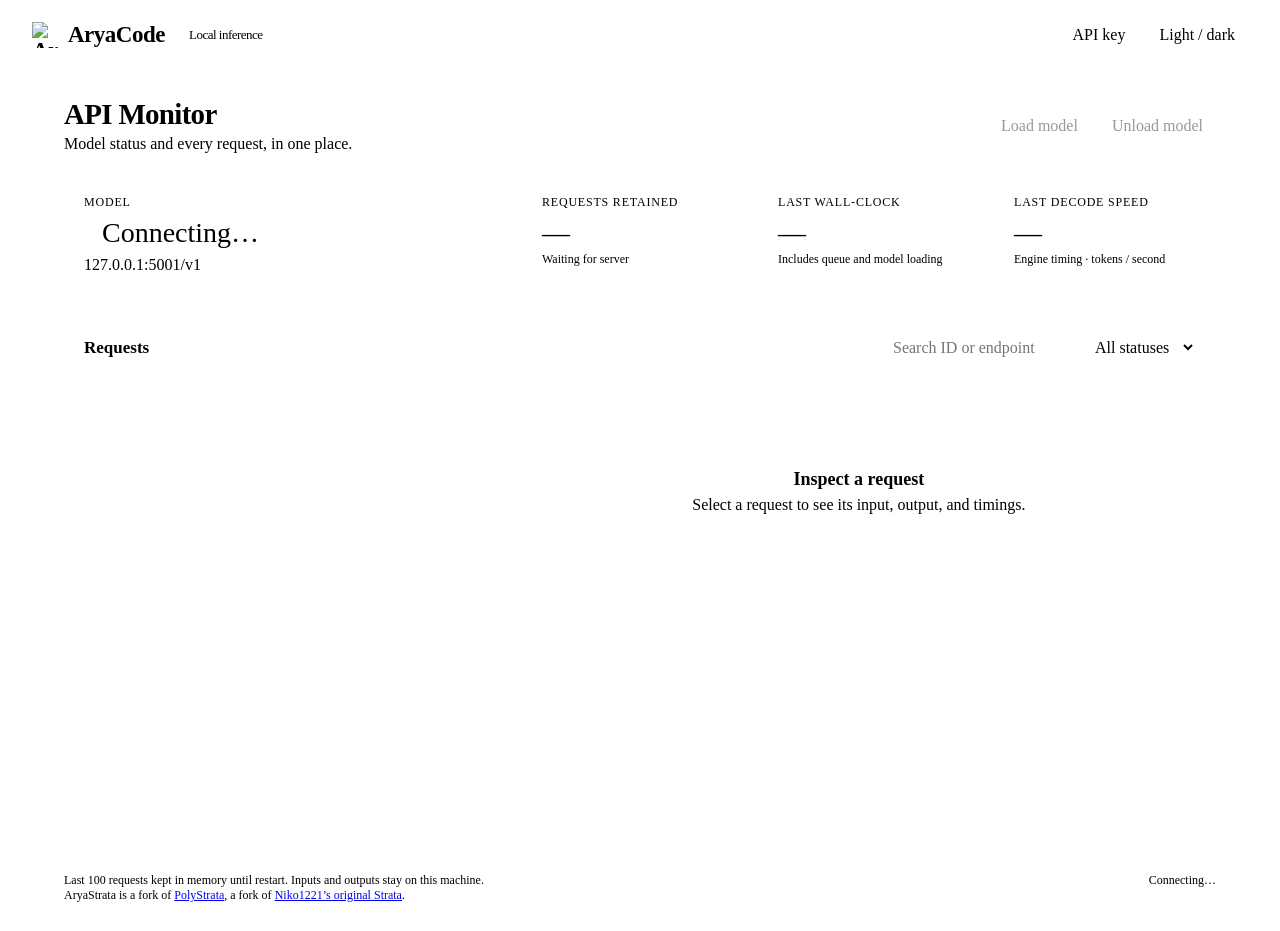
==== serve/web/monitor.html @ 2193a3df "Qwen3.8 27B on strata-poly: dense qwen35, installer, tools, calibrated models Engine - dense qwen35:" ====
<!doctype html>
<html lang="en" data-theme="dark">
<head>
<meta charset="utf-8"><meta name="viewport" content="width=device-width, initial-scale=1">
<title>AryaCode API Monitor</title>
<link rel="icon" href="/web/favicon.svg" type="image/svg+xml">
<link rel="stylesheet" href="/web/tokens.css">
<style>
*{box-sizing:border-box}body{margin:0;background:var(--st-bg);color:var(--st-ink);font:15px/1.5 var(--st-font)}
button,input,select{font:inherit}button{cursor:pointer;color:inherit;background:var(--st-surface-2);border:1px solid var(--st-line);border-radius:9px;padding:8px 13px}button:hover{border-color:var(--st-accent)}button:disabled{opacity:.4;cursor:default}button:focus-visible,input:focus-visible,select:focus-visible{outline:2px solid var(--st-focus);outline-offset:3px}[hidden]{display:none!important}
header{height:70px;padding:0 32px;display:flex;align-items:center;justify-content:space-between;border-bottom:1px solid var(--st-line);background:var(--st-surface)}.brand{display:inline-flex;align-items:center;gap:10px;font-size:23px;font-weight:800;letter-spacing:-.5px}.brand img{width:26px;height:26px}.brand span{font-size:13px;font-weight:400;margin-left:14px;color:var(--st-ink-muted)}main{width:min(100% - 64px,1840px);margin:auto;padding:28px 32px}.top{display:flex;align-items:center;justify-content:space-between;gap:24px}h1{margin:0;font-size:29px;letter-spacing:-.7px}h2{font-size:17px;margin:0}.sub,.muted{color:var(--st-ink-muted)}.sub{margin:4px 0 0}.controls{display:flex;gap:8px;flex-wrap:wrap}.primary{background:var(--st-accent);color:var(--st-accent-ink);border-color:transparent}.notice{margin-top:16px;padding:10px 14px;background:var(--st-danger-tint);color:var(--st-danger-text);border-radius:9px}.cards{display:grid;grid-template-columns:2fr repeat(3,1fr);gap:14px;margin:24px 0}.card{padding:18px 20px;border:1px solid var(--st-line);border-radius:13px;background:var(--st-surface)}.label{font-size:12px;color:var(--st-ink-muted);text-transform:uppercase;letter-spacing:.8px}.value{font-size:28px;font-weight:500;line-height:1.4;margin-top:3px}.model{font:12px var(--st-font-mono);overflow-wrap:anywhere;margin-top:4px;color:var(--st-ink-muted)}.dot{display:inline-block;width:9px;height:9px;border-radius:100%;background:var(--st-ink-muted);margin-right:9px}.loaded .dot{background:var(--st-accent)}.busy .dot{background:var(--st-warn)}.panel{border:1px solid var(--st-line);border-radius:14px;background:var(--st-surface);overflow:hidden}.panel-bar{padding:15px 20px;border-bottom:1px solid var(--st-line);display:flex;align-items:center;justify-content:space-between;gap:12px}.filters{display:flex;gap:8px}input,select{color:inherit;border:1px solid var(--st-line);background:var(--st-bg);padding:7px 10px;border-radius:8px}#search{width:190px}.workspace{display:grid;grid-template-columns:minmax(340px,38%) minmax(0,1fr);min-height:480px}.requests{border-right:1px solid var(--st-line);max-height:650px;overflow:auto}.request{display:block;width:100%;border:0;border-bottom:1px solid var(--st-line-soft);border-radius:0;padding:15px 20px;text-align:left;background:transparent}.request.selected{background:var(--st-accent-tint);box-shadow:inset 3px 0 var(--st-accent)}.request:hover{background:var(--st-surface-2)}.row{display:flex;justify-content:space-between;gap:12px}.endpoint{font:12px var(--st-font-mono);margin:8px 0 5px;overflow-wrap:anywhere}.tag{font-size:11px;border-radius:5px;padding:2px 6px;background:var(--st-surface-2);color:var(--st-ink-muted)}.tag.completed{color:var(--st-accent-text);background:var(--st-accent-tint)}.tag.error{color:var(--st-danger-text);background:var(--st-danger-tint)}.tag.loading,.tag.generating,.tag.queued{color:var(--st-warn-text);background:var(--st-warn-tint)}.small{font-size:12px;color:var(--st-ink-muted)}.detail{min-width:0;padding:20px}.empty{padding:70px 24px;text-align:center;color:var(--st-ink-muted)}.empty strong{display:block;color:var(--st-ink);font-size:18px;margin-bottom:6px}.detail-title{font:13px var(--st-font-mono)}.facts{display:grid;grid-template-columns:repeat(4,1fr);gap:10px;margin:18px 0}.fact{background:var(--st-bg);border-radius:8px;padding:9px 11px}.fact span{font-size:11px;color:var(--st-ink-muted);display:block}.fact b{font-weight:500;font-size:16px}.tabs{display:flex;align-items:center;gap:5px;border-bottom:1px solid var(--st-line);padding-bottom:10px}.tabs button{padding:6px 10px;border-color:transparent;background:transparent;font-size:13px}.tabs button[aria-selected=true]{background:var(--st-surface-2);color:var(--st-accent-text)}.tabs #copy{margin-left:auto;border-color:var(--st-line)}pre{margin:14px 0 0;padding:15px;background:var(--st-bg);border:1px solid var(--st-line-soft);border-radius:9px;font:12px/1.6 var(--st-font-mono);white-space:pre-wrap;overflow-wrap:anywhere;max-height:400px;overflow:auto;min-height:180px}.detail-error{margin:12px 0;padding:10px 12px;border-radius:8px;background:var(--st-danger-tint);color:var(--st-danger-text);font-size:12px;overflow-wrap:anywhere}footer{margin-top:14px;font-size:12px;color:var(--st-ink-muted);display:flex;justify-content:space-between;gap:20px}#auth{margin-top:16px;padding:14px;display:flex;gap:10px;align-items:center}#auth input{flex:1;max-width:400px}
@media(max-width:950px){.cards{grid-template-columns:repeat(2,1fr)}.workspace{grid-template-columns:1fr}.requests{border-right:0;border-bottom:1px solid var(--st-line);max-height:260px}.top{align-items:flex-start}.brand span{display:none}}@media(max-width:600px){main{padding:20px 14px}header{padding:0 16px}.top{flex-direction:column;gap:14px}.cards{gap:8px}.card{padding:12px}.value{font-size:23px}.panel-bar{align-items:flex-start;flex-direction:column}#search{width:160px}.facts{grid-template-columns:repeat(2,1fr)}footer{flex-direction:column;gap:4px}}
</style>
<script defer src="/web/monitor.js"></script>
</head>
<body>
<header><div class="brand"><img src="/web/brand-mark.svg" alt="AryaCode mark">AryaCode <span>Local inference</span></div><div class="controls"><button id="key">API key</button><button id="theme" aria-label="Switch color theme">Light / dark</button></div></header>
<main>
<div class="top"><div><h1>API Monitor</h1><p class="sub">Model status and every request, in one place.</p></div><div class="controls"><button id="load" class="primary" disabled>Load model</button><button id="unload" disabled>Unload model</button></div></div>
<div id="error" class="notice" role="status" hidden></div>
<form id="auth" class="panel" hidden><label for="api-key">API key</label><input id="api-key" type="password" autocomplete="off" placeholder="Only needed if the server has a key"><button class="primary">Connect</button></form>
<div class="cards">
<div class="card"><div class="label">Model</div><div id="model-state" class="value"><span class="dot"></span><span id="loaded">Connecting…</span></div><div id="model" class="model">127.0.0.1:5001/v1</div></div>
<div class="card"><div class="label">Requests retained</div><div id="count" class="value">—</div><div id="active" class="small">Waiting for server</div></div>
<div class="card"><div class="label">Last wall-clock</div><div id="wall" class="value">—</div><div class="small">Includes queue and model loading</div></div>
<div class="card"><div class="label">Last decode speed</div><div id="speed" class="value">—</div><div class="small">Engine timing · tokens / second</div></div>
</div>
<section class="panel"><div class="panel-bar"><h2>Requests</h2><div class="filters"><input id="search" aria-label="Filter requests" placeholder="Search ID or endpoint"><select id="filter" aria-label="Request status"><option value="all">All statuses</option><option value="active">Active</option><option value="completed">Completed</option><option value="error">Errors</option></select></div></div>
<div class="workspace"><div id="requests" class="requests" aria-label="Request list"></div><div class="detail">
<div id="no-selection" class="empty"><strong>Inspect a request</strong>Select a request to see its input, output, and timings.</div>
<div id="selection" hidden><div class="row"><div id="detail-title" class="detail-title"></div><span id="detail-status" class="tag"></span></div><div id="detail-time" class="small"></div>
<div class="facts"><div class="fact"><span>Wall-clock</span><b id="detail-wall">—</b></div><div class="fact"><span>Model load</span><b id="detail-load">—</b></div><div class="fact"><span>Queue wait</span><b id="detail-queue">—</b></div><div class="fact"><span>First token</span><b id="detail-first">—</b></div><div class="fact"><span>Prompt tokens</span><b id="detail-prompt">—</b></div><div class="fact"><span>Output tokens</span><b id="detail-tokens">—</b></div><div class="fact"><span>Decode speed</span><b id="detail-speed">—</b></div><div class="fact"><span>Response format</span><b id="detail-format">—</b></div></div>
<div id="detail-error" class="detail-error" hidden></div><div class="tabs" role="tablist" aria-label="Request content"><button role="tab" data-pane="input" aria-selected="true">Input</button><button role="tab" data-pane="output" aria-selected="false">Output</button><button role="tab" data-pane="reasoning" aria-selected="false">Reasoning</button><button role="tab" data-pane="response" aria-selected="false">API response</button><button id="copy">Copy</button></div>
<div id="content-note" class="small" style="margin-top:10px"></div><pre id="content" role="tabpanel" aria-label="Request content"></pre></div>
</div></div></section>
<footer><span>Last 100 requests kept in memory until restart. Inputs and outputs stay on this machine.<br>AryaStrata is a fork of <a href="https://github.com/VecSzn/PolyStrata" target="_blank" rel="noopener noreferrer">PolyStrata</a>, a fork of <a href="https://github.com/Niko1221/Strata" target="_blank" rel="noopener noreferrer">Niko1221’s original Strata</a>.</span><span id="updated">Connecting…</span></footer>
</main>
</body></html>
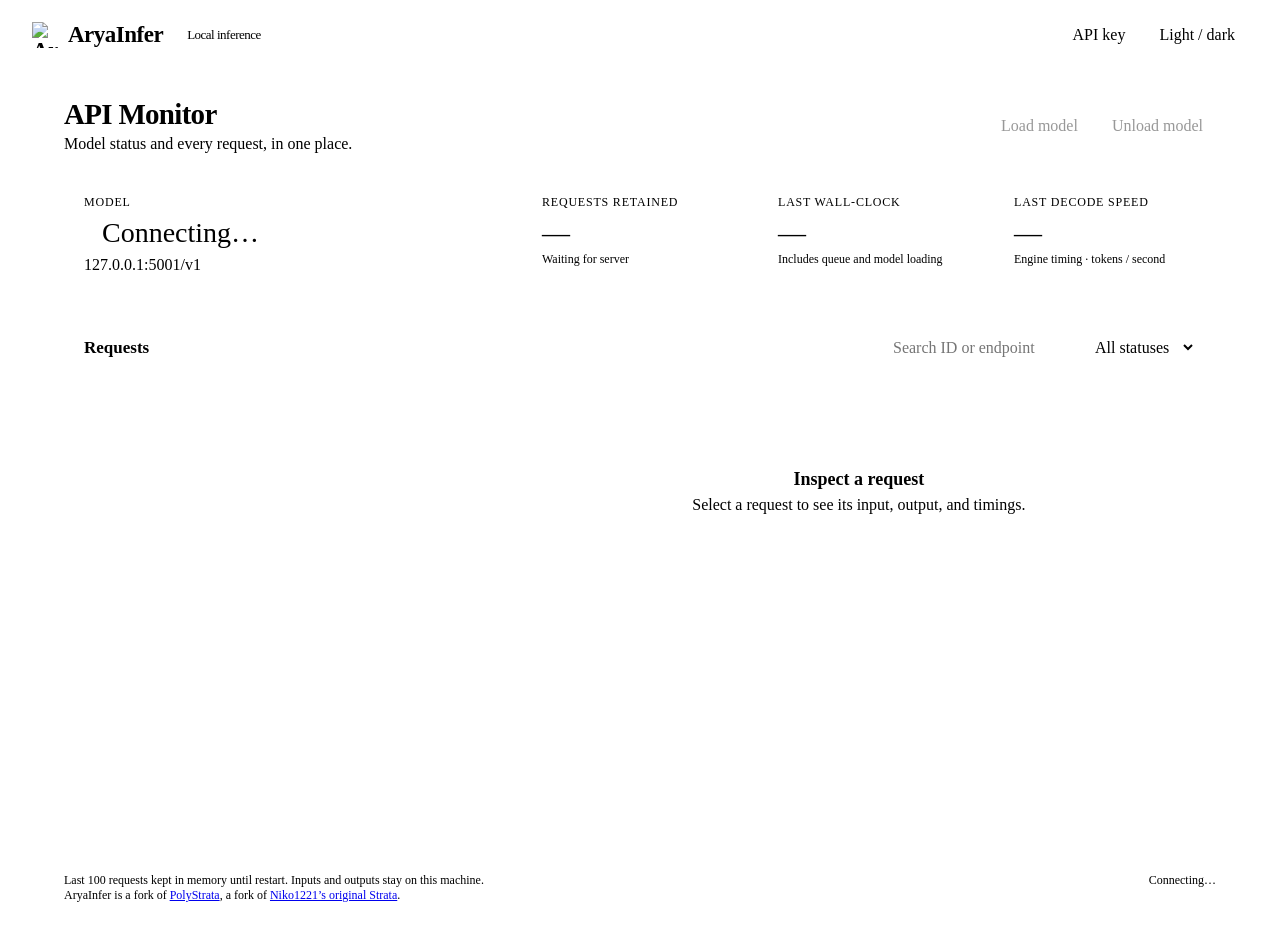
==== commit d0bc5ad7: "docs: the fork's name is AryaInfer The prose, the note at the top of every page, the front pages and" ====
--- a/serve/web/monitor.html
+++ b/serve/web/monitor.html
@@ -2,7 +2,7 @@
 <html lang="en" data-theme="dark">
 <head>
 <meta charset="utf-8"><meta name="viewport" content="width=device-width, initial-scale=1">
-<title>AryaCode API Monitor</title>
+<title>AryaInfer API Monitor</title>
 <link rel="icon" href="/web/favicon.svg" type="image/svg+xml">
 <link rel="stylesheet" href="/web/tokens.css">
 <style>
@@ -14,7 +14,7 @@
 <script defer src="/web/monitor.js"></script>
 </head>
 <body>
-<header><div class="brand"><img src="/web/brand-mark.svg" alt="AryaCode mark">AryaCode <span>Local inference</span></div><div class="controls"><button id="key">API key</button><button id="theme" aria-label="Switch color theme">Light / dark</button></div></header>
+<header><div class="brand"><img src="/web/brand-mark.svg" alt="AryaInfer mark">AryaInfer <span>Local inference</span></div><div class="controls"><button id="key">API key</button><button id="theme" aria-label="Switch color theme">Light / dark</button></div></header>
 <main>
 <div class="top"><div><h1>API Monitor</h1><p class="sub">Model status and every request, in one place.</p></div><div class="controls"><button id="load" class="primary" disabled>Load model</button><button id="unload" disabled>Unload model</button></div></div>
 <div id="error" class="notice" role="status" hidden></div>
@@ -33,6 +33,6 @@
 <div id="detail-error" class="detail-error" hidden></div><div class="tabs" role="tablist" aria-label="Request content"><button role="tab" data-pane="input" aria-selected="true">Input</button><button role="tab" data-pane="output" aria-selected="false">Output</button><button role="tab" data-pane="reasoning" aria-selected="false">Reasoning</button><button role="tab" data-pane="response" aria-selected="false">API response</button><button id="copy">Copy</button></div>
 <div id="content-note" class="small" style="margin-top:10px"></div><pre id="content" role="tabpanel" aria-label="Request content"></pre></div>
 </div></div></section>
-<footer><span>Last 100 requests kept in memory until restart. Inputs and outputs stay on this machine.<br>AryaStrata is a fork of <a href="https://github.com/VecSzn/PolyStrata" target="_blank" rel="noopener noreferrer">PolyStrata</a>, a fork of <a href="https://github.com/Niko1221/Strata" target="_blank" rel="noopener noreferrer">Niko1221’s original Strata</a>.</span><span id="updated">Connecting…</span></footer>
+<footer><span>Last 100 requests kept in memory until restart. Inputs and outputs stay on this machine.<br>AryaInfer is a fork of <a href="https://github.com/VecSzn/PolyStrata" target="_blank" rel="noopener noreferrer">PolyStrata</a>, a fork of <a href="https://github.com/Niko1221/Strata" target="_blank" rel="noopener noreferrer">Niko1221’s original Strata</a>.</span><span id="updated">Connecting…</span></footer>
 </main>
 </body></html>
